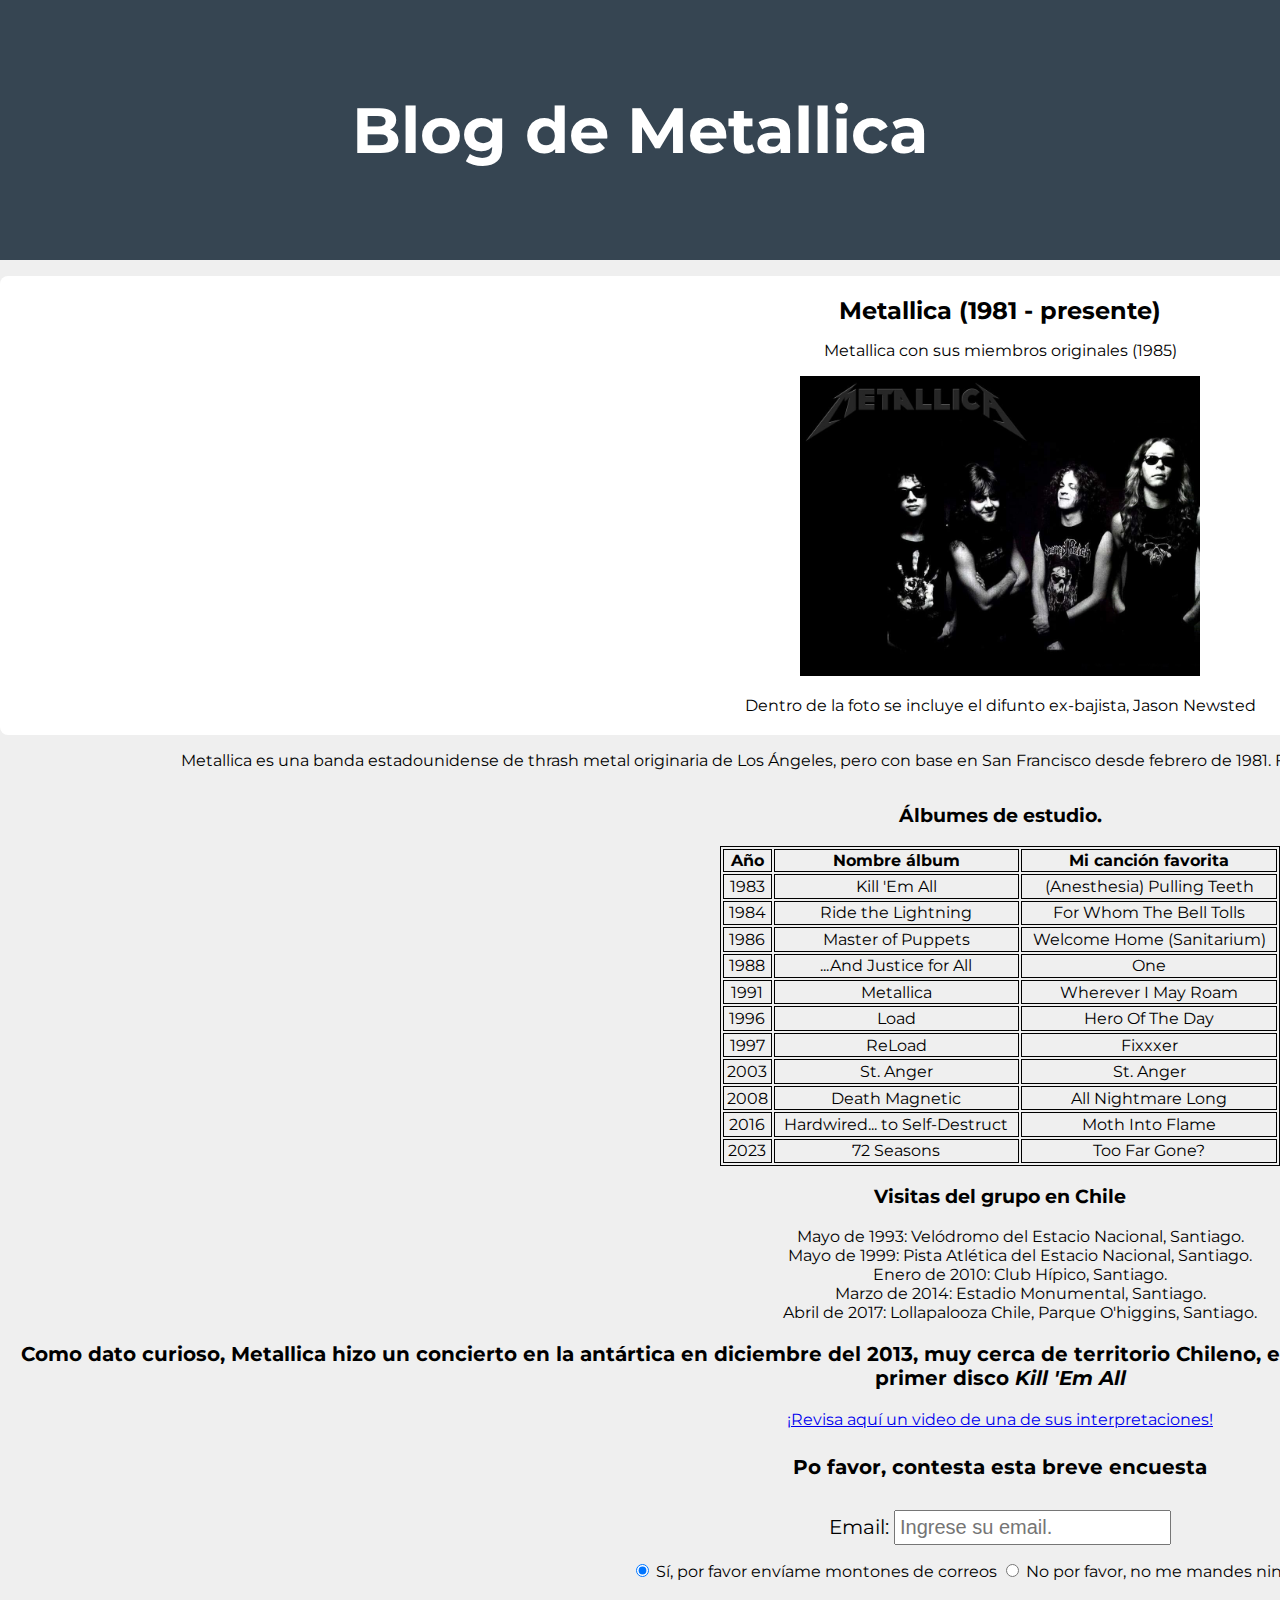
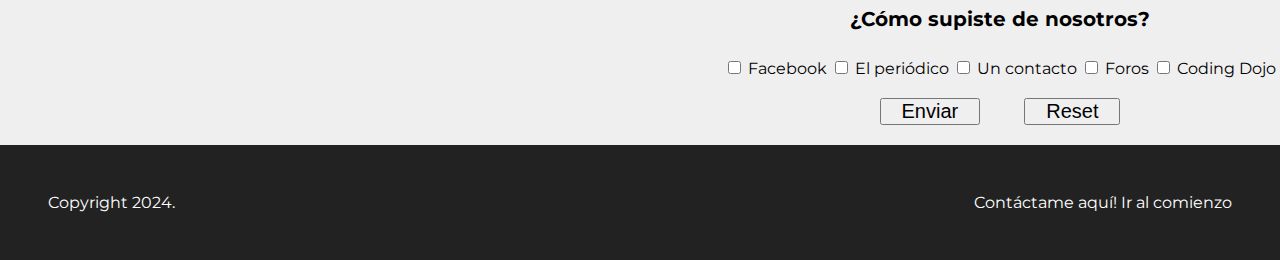
==== index.html @ 517b7bf0 "Add files via upload" ====
<!DOCTYPE html>
<html lang="en">
<head>
    <title>Blog Ficticio</title>
    <meta charset="UTF-8">
    <link rel="preconnect" href="https://fonts.googleapis.com">
    <link rel="preconnect" href="https://fonts.gstatic.com" crossorigin>
    <link href="https://fonts.googleapis.com/css2?family=Montserrat:wght@400;700&family=Roboto&display=swap" rel="stylesheet">
    <link rel="stylesheet" href="./styles.css" >
</head>
<body>
    <header id="titulo"> <!--se utiliza para poder agrupar links o logo de la página, se deben cumplir 2 reglas, 1 no se puede poner un header dentro de otro y no se puede poner una etiqueta de header dentro de una de footer-->
        <h1>Blog de Metallica</h1> <!--no es lo ideal asignar el mismo id, en el caso en que lo requirieramos se usa class-->
    </header>

    <div class="container">
        <article class="post"> <!--poner contenido independiente-->
            <a href="https://youtu.be/PvF9PAxe5Ng?si=N4bCUYYO8mTUMnim&t=6" target="_blank">
                <h2>Metallica (1981 - presente)</h2>
                <p>Metallica con sus miembros originales (1985)</p>
                <img src="src/metallica.jpg" width="400" alt="imagen banda"> <!--src es source, o la fuente de la imagen-->
                <p>Dentro de la foto se incluye el difunto ex-bajista, Jason Newsted</p>
            </a>
        </article>

        <div class="descrp">
            <p>Metallica es una banda estadounidense de thrash metal originaria de Los Ángeles, pero con base en San Francisco desde febrero de 1981. Fue fundada en 1981 en Los Ángeles por Lars Ulrich y James Hetfield</p>
        </div>
        
        <div class="align-tables">
            <h3>Álbumes de estudio.</h3>
            <table>
                <thead>
                    <tr>
                        <th>Año</th>
                        <th>Nombre álbum</th>
                        <th>Mi canción favorita</th>
                    </tr>
                </thead>
                <tbody>
                    <tr>
                        <td>1983</td>
                        <td>Kill 'Em All</td>
                        <td>(Anesthesia) Pulling Teeth</td>
                    </tr>
                    <tr>
                        <td>1984</td>
                        <td>Ride the Lightning</td>
                        <td>For Whom The Bell Tolls</td>
                    </tr>
                    <tr>
                        <td>1986</td>
                        <td>Master of Puppets</td>
                        <td>Welcome Home (Sanitarium)</td>
                    </tr>
                    <tr>
                        <td>1988</td>
                        <td>...And Justice for All</td>
                        <td>One</td>
                    </tr>
                    <tr>
                        <td>1991</td>
                        <td>Metallica</td>
                        <td>Wherever I May Roam</td>
                    </tr>
                    <tr>
                        <td>1996</td>
                        <td>Load</td>
                        <td>Hero Of The Day</td>
                    </tr>
                    <tr>
                        <td>1997</td>
                        <td>ReLoad</td>
                        <td>Fixxxer</td>
                    </tr>
                    <tr>
                        <td>2003</td>
                        <td>St. Anger</td>
                        <td>St. Anger</td>
                    </tr>
                    <tr>
                        <td>2008</td>
                        <td>Death Magnetic</td>
                        <td>All Nightmare Long</td>
                    </tr>
                    <tr>
                        <td>2016</td>
                        <td>Hardwired... to Self-Destruct</td>
                        <td>Moth Into Flame</td>
                    </tr>
                    <tr>
                        <td>2023</td>
                        <td>72 Seasons</td>
                        <td>Too Far Gone?</td>
                    </tr>
                </tbody>
            </table>
        </div>
        
        <div class="un-list">
            <h3>Visitas del grupo en Chile</h3>
            <ul>
                <li>Mayo de 1993: Velódromo del Estacio Nacional, Santiago.</li>
                <li>Mayo de 1999: Pista Atlética del Estacio Nacional, Santiago.</li>
                <li>Enero de 2010: Club Hípico, Santiago.</li>
                <li>Marzo de 2014: Estadio Monumental, Santiago.</li>
                <li>Abril de 2017: Lollapalooza Chile, Parque O'higgins, Santiago.</li>
            </ul>
        </div>

        <div class="curiosity">
            <p>Como dato curioso, Metallica hizo un concierto en la antártica en diciembre del 2013, muy cerca de territorio Chileno, este concierto lo denominaron <i>Freeze 'Em All</i> como referencia a su primer disco <i>Kill 'Em All</i></p>
            <a href="https://youtu.be/QASj46aFp6s?si=zjmEwGFHx-46H1tS&t=21" target="_blank">¡Revisa aquí un video de una de sus interpretaciones!</a>
        </div>
        
        <form class="survey-form">
            <h4>Po favor, contesta esta breve encuesta</h4>

            <div class="form-group mail-input">
                <label for="email">Email:</label>
                <input type="email" name="email" id="email" placeholder="Ingrese su email." class="mail-input" required >
            </div>

            <div class="form-group">
                <input id="si-por-favor" type="radio" name="confirmacion-correo" class="inline" checked>
                <label for="si-por-favor">Sí, por favor envíame montones de correos</label>
                

                <input id="no-por-favor" type="radio" name="confirmacion-correo" class="inline">
                <label for="no-por-favor">No por favor, no me mandes ningún correo</label>
            </div>
                
            <div class="form-group">
                <h4>¿Cómo supiste de nosotros?</h4>
                
                <input class="input-checkbox" type="checkbox" name="origen" value="Facebook" id="facebook">
                <label for="facebook">Facebook</label>
                
                <input class="input-checkbox" type="checkbox" name="origen" value="periódico" id="periódico">
                <label for="periódico">El periódico</label>
                
                <input class="input-checkbox" type="checkbox" name="origen" value="contacto" id="contacto">
                <label for="contacto">Un contacto</label>

                <input class="input-checkbox" type="checkbox" name="origen" value="foros" id="foros">
                <label for="foros">Foros</label>

                <input class="input-checkbox" type="checkbox" name="origen" value="codingdojo" id="codingdojo">
                <label for="codingdojo">Coding Dojo</label>

            </div>

            <div class="form-group">
                <button type="submit" id="submit" class="submit-button">Enviar</button>
                <button type="reset" id="reset" class="reset-button">Reset</button>
            </div>
        </form>
    </div>

    <footer>
        <div>
            <a href="mailto:javiersito@gmail.com" > Contáctame aquí!</a>
            <a href="#titulo">Ir al comienzo</a> 
        </div>
        <p>Copyright 2024.</p>
    </footer><!--esto es el pie de página-->
</body>
</html>
---- styles.css ----
html{
    font-family: 'Montserrat', sans-serif;
}

body{
    margin: 0;
    background-color: #efefef;
}

header{
    background-color: #364552;
    color: white;
    padding: 3rem 2rem;
}

header h1{
    font-size: 4rem;
    text-align: center;
}

.container{
    width: 2000px;
    margin: 0 auto;
    text-align: center;
    align-items: center;
}

.un-list{
    text-align: center;
}

div article {
    transition: box-shadow 0.3s ease;
    background-color: #fff;
    margin: 1rem 0;
    border-radius: 0.5rem;
    padding: 0.25rem 0;
    cursor: pointer;
}

.align-tables{
    display: inline-block;
    justify-content: center;
    padding: 0 2em 0;
}

table {
    width: 35rem;
    height: 20rem;
}

table, th, td{
    border: 1px solid black;
}

div article:hover{
    box-shadow: 0 0.1rem 0.4rem rgba(0,0,0,0.3);
}

div article h2, div article p{
    margin: 1rem;
}

div article a{
    color: #000;
    text-decoration: none;
}

.curiosity p {
    font-size: 20px;
    font-weight: bold;
}

footer{
    background-color: #222;
    padding: 3rem;
    color: #fff;
}

footer div{
    float: right;
}

footer p{
    margin:0;
}

footer a {
    transition: color 0.3s ease;
    color: #fff;
    text-decoration: none;
}

footer a:hover{
    color: cornflowerblue;
}

ul li {
    list-style: none;
}

h4 {
    font-size: 20px;
}

.mail-input {
    font-size: 20px;
    padding: 4px;
    margin-bottom: 6px;;
}

button {
    margin: 20px;
    font-size: 20px;
    padding: 0 20px;
    cursor: pointer;
}
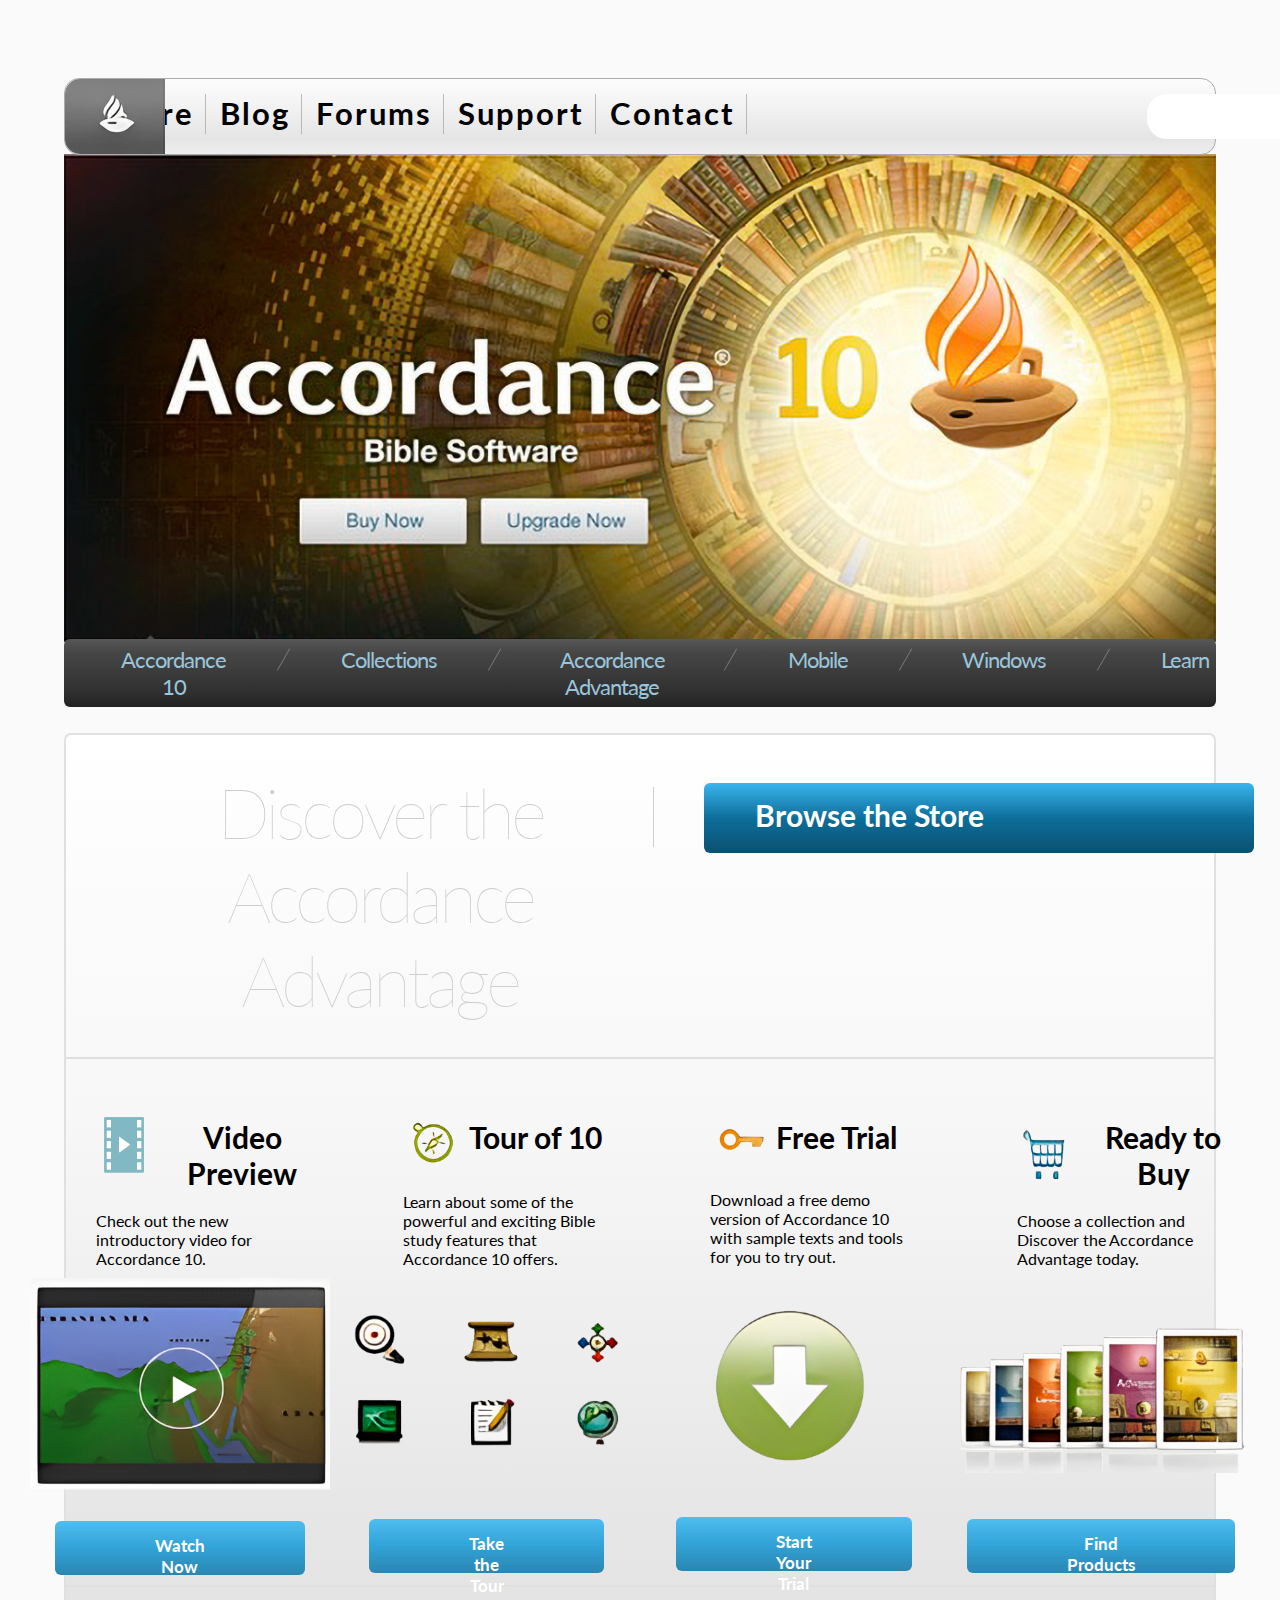
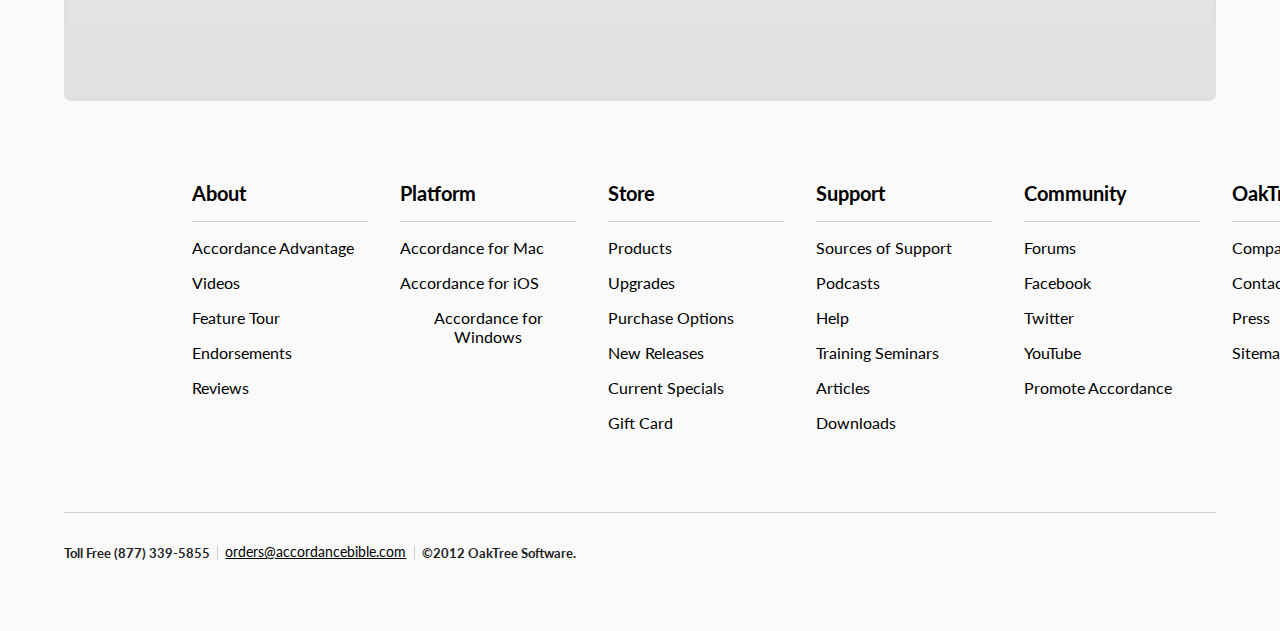
==== commit 8268f7e1: "Add bible branch upload" ====
--- a/index.html
+++ b/index.html
@@ -1,168 +1,214 @@
 <!DOCTYPE html>
 <html lang="en">
 <head>
-    <title>Blog Ficticio</title>
     <meta charset="UTF-8">
-    <link rel="preconnect" href="https://fonts.googleapis.com">
-    <link rel="preconnect" href="https://fonts.gstatic.com" crossorigin>
-    <link href="https://fonts.googleapis.com/css2?family=Montserrat:wght@400;700&family=Roboto&display=swap" rel="stylesheet">
+    <meta name="viewport" content="width=device-width, initial-scale=1.0">
     <link rel="stylesheet" href="./styles.css" >
+    <link rel="stylesheet" href="https://use.fontawesome.com/releases/v5.8.1/css/all.css" integrity="sha384-50oBUHEmvpQ+1lW4y57PTFmhCaXp0ML5d60M1M7uH2+nqUivzIebhndOJK28anvf" crossorigin="anonymous">
+    <title>Accordance Bible Software</title>
 </head>
 <body>
-    <header id="titulo"> <!--se utiliza para poder agrupar links o logo de la página, se deben cumplir 2 reglas, 1 no se puede poner un header dentro de otro y no se puede poner una etiqueta de header dentro de una de footer-->
-        <h1>Blog de Metallica</h1> <!--no es lo ideal asignar el mismo id, en el caso en que lo requirieramos se usa class-->
-    </header>
-
-    <div class="container">
-        <article class="post"> <!--poner contenido independiente-->
-            <a href="https://youtu.be/PvF9PAxe5Ng?si=N4bCUYYO8mTUMnim&t=6" target="_blank">
-                <h2>Metallica (1981 - presente)</h2>
-                <p>Metallica con sus miembros originales (1985)</p>
-                <img src="src/metallica.jpg" width="400" alt="imagen banda"> <!--src es source, o la fuente de la imagen-->
-                <p>Dentro de la foto se incluye el difunto ex-bajista, Jason Newsted</p>
-            </a>
-        </article>
-
-        <div class="descrp">
-            <p>Metallica es una banda estadounidense de thrash metal originaria de Los Ángeles, pero con base en San Francisco desde febrero de 1981. Fue fundada en 1981 en Los Ángeles por Lars Ulrich y James Hetfield</p>
+    <div id="page-wrapper">
+
+        <!-- Header -->
+
+        <header id="header">
+            <nav>
+                <div class="icon">
+                    <img src="./src/menu_icon1.png"/>
+                </div>
+                <ol>
+                    <li><a class="nav-link" href="#store">Store</a></li>
+                    <div class="header-sep"></div>
+                    <li><a class="nav-link" href="#blog">Blog</a></li>
+                    <div class="header-sep"></div>
+                    <li><a class="nav-link" href="#forums">Forums</a></li>
+                    <div class="header-sep"></div>
+                    <li><a class="nav-link" href="#support">Support</a></li>
+                    <div class="header-sep"></div>
+                    <li><a class="nav-link" href="#contact">Contact</a></li>
+                    <div class="header-sep"></div>
+                </ol>
+                <div class="search_box">
+                    <input type="search">
+                    <span class="fa fa-search"></span>
+                    <input type="image" src="./src/menu_icon2.png" class="image-search">
+                </div>
+            </nav>
+        </header>
+
+        <!-- Container -->
+
+        <div class="container">
+
+            <section id="main-banner">
+                <img class="banner" src="./src/main.png" alt="accordance banner" />
+                <ul class="banner-footer">
+                    <li class="item-footer">Accordance 10</li>
+                    <div class="declined-border"></div>
+                    <li class="item-footer">Collections</li>
+                    <div class="declined-border"></div>
+                    <li class="item-footer">Accordance Advantage</li>
+                    <div class="declined-border"></div>
+                    <li class="item-footer">Mobile</li>
+                    <div class="declined-border"></div>
+                    <li class="item-footer">Windows</li>
+                    <div class="declined-border"></div>
+                    <li class="item-footer">Learn</li>
+                </ul>
+            </section>
+
+            <!-- Products section -->
+
+            <section class="products">
+
+                <div class="discover">
+                    <h4 class="grey-words">Discover the Accordance Advantage</h4>
+                    <div class="discover-div"></div>
+                    <div class="disc-button">
+                        <h6 class="button-discover">Browse the Store</h6>
+                        <span class="fa fa-angle-double-right arrow"></span>
+                    </div>
+                </div>
+
+                <!-- Products -->
+
+                <div class="samples">
+
+                    <!-- Video preview -->
+
+                    <div class="individual" id="video-preview">
+                        <div class="title">
+                            <img src="./src/content_icon11.png" class="img-title"/>
+                            <h4>Video Preview</h4>
+                        </div>
+                        <p class="individual-description">Check out the new introductory video for Accordance 10.</p>
+                        <a href="https://www.youtube.com/watch?v=dQw4w9WgXcQ" target="_blank"><img src="./src/watch_now.png" class="preview-img one"/></a>
+                        <div>
+                            <h6>Watch Now</h6>
+                        </div>
+                    </div>
+
+                    <div class="products-div"></div>
+                    <!-- Tour of 10 -->
+
+                    <div class="individual" id="tour-of-10">
+                        <div class="title">
+                            <img src="./src/content_icon2.png" class="img-title" />
+                            <h4>Tour of 10</h4>
+                        </div>
+                        <p class="individual-description">Learn about some of the powerful and exciting Bible study features that Accordance 10 offers.</p>
+                        <img src="./src/take_the_tour.png" class="preview-img two"/>
+                        <div>
+                            <h6>Take the Tour</h6>
+                        </div>
+                    </div>
+
+                    <div class="products-div"></div>
+                    <!-- Free trial -->
+
+                    <div class="individual" id="free-trial">
+                        <div class="title">
+                            <img src="./src/content_icon3.png"class="img-title" />
+                            <h4>Free Trial</h4>
+                        </div>
+                        <p class="individual-description">Download a free demo version of Accordance 10 with sample texts and tools for you to try out.</p>
+                        <img src="./src/start_your_trial.png" class="preview-img three"/>
+                        <div>
+                            <h6>Start Your Trial</h6>
+                        </div>
+                    </div>
+
+                    <div class="products-div"></div>
+                    <!-- Ready to buy -->
+
+                    <div class="individual" id="ready-to-buy">
+                        <div class="title">
+                            <img src="./src/content_icon4.png" class="img-title"/>
+                            <h4>Ready to Buy</h4>
+                        </div>
+                        <p class="individual-description">Choose a collection and Discover the Accordance Advantage today.</p>
+                        <img src="./src/find_products.png" class="preview-img four"/>
+                        <div>
+                            <h6>Find Products</h6>
+                        </div>
+                    </div>
+                </div>
+                <div class="empty"></div>
+            </section>
+
+            <div class="footer-middle_main">
+                <div class="footer-middle-group">
+                    <h5 class="link-bold color-gray">About</h5>
+                    <span class="separador-footer"></span>
+                        <a href="#" class="paragraph_gray_1">Accordance Advantage</a>
+                        <a href="#" class="paragraph_gray_1">Videos</a>
+                        <a href="#" class="paragraph_gray_1">Feature Tour</a>
+                        <a href="#" class="paragraph_gray_1">Endorsements</a>
+                        <a href="#" class="paragraph_gray_1">Reviews</a>
+                </div>
+    
+                <div class="footer-middle-group">
+                    <h5 class="link-bold color-gray">Platform</h5>
+                    <span class="separador-footer"></span>
+                        <a href="#" class="paragraph_gray_1">Accordance for Mac</a>
+                        <a href="#" class="paragraph_gray_1">Accordance for iOS</a>
+                        <a href="#" class="paragraph_gray_1">Accordance for Windows</a>
+                </div>
+    
+                <div class="footer-middle-group">
+                    <h5 class="link-bold color-gray">Store</h5>
+                    <span class="separador-footer"></span>
+                        <a href="#" class="paragraph_gray_1">Products</a>
+                        <a href="#" class="paragraph_gray_1">Upgrades</a>
+                        <a href="#" class="paragraph_gray_1">Purchase Options</a>
+                        <a href="#" class="paragraph_gray_1">New Releases</a>
+                        <a href="#" class="paragraph_gray_1">Current Specials</a>
+                        <a href="#" class="paragraph_gray_1">Gift Card</a>
+                </div>
+    
+                <div class="footer-middle-group">
+                    <h5 class="link-bold color-gray">Support</h5>
+                    <span class="separador-footer"></span>
+                        <a href="#" class="paragraph_gray_1">Sources of Support</a>
+                        <a href="#" class="paragraph_gray_1">Podcasts</a>
+                        <a href="#" class="paragraph_gray_1">Help</a>
+                        <a href="#" class="paragraph_gray_1">Training Seminars</a>
+                        <a href="#" class="paragraph_gray_1">Articles</a>
+                        <a href="#" class="paragraph_gray_1">Downloads</a>
+                </div>
+    
+                <div class="footer-middle-group">
+                    <h5 class="link-bold color-gray">Community</h5>
+                    <span class="separador-footer"></span>
+                        <a href="#" class="paragraph_gray_1">Forums</a>
+                        <a href="#" class="paragraph_gray_1">Facebook</a>
+                        <a href="#" class="paragraph_gray_1">Twitter</a>
+                        <a href="#" class="paragraph_gray_1">YouTube</a>
+                        <a href="#" class="paragraph_gray_1">Promote Accordance</a>
+                </div>
+    
+                <div class="footer-middle-group">
+                    <h5 class="link-bold color-gray">OakTree</h5>
+                    <span class="separador-footer"></span>
+                        <a href="#" class="paragraph_gray_1">Company</a>
+                        <a href="#" class="paragraph_gray_1">Contact</a>
+                        <a href="#" class="paragraph_gray_1">Press</a>
+                        <a href="#" class="paragraph_gray_1">Sitemap</a>
+                </div>
+            </div>
+
+        <footer>
+            <h6 class="text-footer">Toll Free (877) 339-5855</h6>
+            <span class="little-division"></span>
+            <a href="mailto:javitrrox@gmail.com" class="text-footer mail" target="_blank"> orders@accordancebible.com</a>
+            <span class="little-division"></span>
+            <h6 class="text-footer">©2012 OakTree Software.</h6>
+        </footer>
+
+
         </div>
-        
-        <div class="align-tables">
-            <h3>Álbumes de estudio.</h3>
-            <table>
-                <thead>
-                    <tr>
-                        <th>Año</th>
-                        <th>Nombre álbum</th>
-                        <th>Mi canción favorita</th>
-                    </tr>
-                </thead>
-                <tbody>
-                    <tr>
-                        <td>1983</td>
-                        <td>Kill 'Em All</td>
-                        <td>(Anesthesia) Pulling Teeth</td>
-                    </tr>
-                    <tr>
-                        <td>1984</td>
-                        <td>Ride the Lightning</td>
-                        <td>For Whom The Bell Tolls</td>
-                    </tr>
-                    <tr>
-                        <td>1986</td>
-                        <td>Master of Puppets</td>
-                        <td>Welcome Home (Sanitarium)</td>
-                    </tr>
-                    <tr>
-                        <td>1988</td>
-                        <td>...And Justice for All</td>
-                        <td>One</td>
-                    </tr>
-                    <tr>
-                        <td>1991</td>
-                        <td>Metallica</td>
-                        <td>Wherever I May Roam</td>
-                    </tr>
-                    <tr>
-                        <td>1996</td>
-                        <td>Load</td>
-                        <td>Hero Of The Day</td>
-                    </tr>
-                    <tr>
-                        <td>1997</td>
-                        <td>ReLoad</td>
-                        <td>Fixxxer</td>
-                    </tr>
-                    <tr>
-                        <td>2003</td>
-                        <td>St. Anger</td>
-                        <td>St. Anger</td>
-                    </tr>
-                    <tr>
-                        <td>2008</td>
-                        <td>Death Magnetic</td>
-                        <td>All Nightmare Long</td>
-                    </tr>
-                    <tr>
-                        <td>2016</td>
-                        <td>Hardwired... to Self-Destruct</td>
-                        <td>Moth Into Flame</td>
-                    </tr>
-                    <tr>
-                        <td>2023</td>
-                        <td>72 Seasons</td>
-                        <td>Too Far Gone?</td>
-                    </tr>
-                </tbody>
-            </table>
-        </div>
-        
-        <div class="un-list">
-            <h3>Visitas del grupo en Chile</h3>
-            <ul>
-                <li>Mayo de 1993: Velódromo del Estacio Nacional, Santiago.</li>
-                <li>Mayo de 1999: Pista Atlética del Estacio Nacional, Santiago.</li>
-                <li>Enero de 2010: Club Hípico, Santiago.</li>
-                <li>Marzo de 2014: Estadio Monumental, Santiago.</li>
-                <li>Abril de 2017: Lollapalooza Chile, Parque O'higgins, Santiago.</li>
-            </ul>
-        </div>
-
-        <div class="curiosity">
-            <p>Como dato curioso, Metallica hizo un concierto en la antártica en diciembre del 2013, muy cerca de territorio Chileno, este concierto lo denominaron <i>Freeze 'Em All</i> como referencia a su primer disco <i>Kill 'Em All</i></p>
-            <a href="https://youtu.be/QASj46aFp6s?si=zjmEwGFHx-46H1tS&t=21" target="_blank">¡Revisa aquí un video de una de sus interpretaciones!</a>
-        </div>
-        
-        <form class="survey-form">
-            <h4>Po favor, contesta esta breve encuesta</h4>
-
-            <div class="form-group mail-input">
-                <label for="email">Email:</label>
-                <input type="email" name="email" id="email" placeholder="Ingrese su email." class="mail-input" required >
-            </div>
-
-            <div class="form-group">
-                <input id="si-por-favor" type="radio" name="confirmacion-correo" class="inline" checked>
-                <label for="si-por-favor">Sí, por favor envíame montones de correos</label>
-                
-
-                <input id="no-por-favor" type="radio" name="confirmacion-correo" class="inline">
-                <label for="no-por-favor">No por favor, no me mandes ningún correo</label>
-            </div>
-                
-            <div class="form-group">
-                <h4>¿Cómo supiste de nosotros?</h4>
-                
-                <input class="input-checkbox" type="checkbox" name="origen" value="Facebook" id="facebook">
-                <label for="facebook">Facebook</label>
-                
-                <input class="input-checkbox" type="checkbox" name="origen" value="periódico" id="periódico">
-                <label for="periódico">El periódico</label>
-                
-                <input class="input-checkbox" type="checkbox" name="origen" value="contacto" id="contacto">
-                <label for="contacto">Un contacto</label>
-
-                <input class="input-checkbox" type="checkbox" name="origen" value="foros" id="foros">
-                <label for="foros">Foros</label>
-
-                <input class="input-checkbox" type="checkbox" name="origen" value="codingdojo" id="codingdojo">
-                <label for="codingdojo">Coding Dojo</label>
-
-            </div>
-
-            <div class="form-group">
-                <button type="submit" id="submit" class="submit-button">Enviar</button>
-                <button type="reset" id="reset" class="reset-button">Reset</button>
-            </div>
-        </form>
+
     </div>
-
-    <footer>
-        <div>
-            <a href="mailto:javiersito@gmail.com" > Contáctame aquí!</a>
-            <a href="#titulo">Ir al comienzo</a> 
-        </div>
-        <p>Copyright 2024.</p>
-    </footer><!--esto es el pie de página-->
 </body>
 </html>--- a/styles.css
+++ b/styles.css
@@ -1,117 +1,479 @@
-html{
-    font-family: 'Montserrat', sans-serif;
-}
-
-body{
+/* Global element styling */
+
+@import 'https://fonts.googleapis.com/css?family=Lato:400,700';
+
+*{
     margin: 0;
-    background-color: #efefef;
-}
-
-header{
-    background-color: #364552;
-    color: white;
-    padding: 3rem 2rem;
-}
-
-header h1{
-    font-size: 4rem;
-    text-align: center;
-}
-
-.container{
-    width: 2000px;
-    margin: 0 auto;
-    text-align: center;
-    align-items: center;
-}
-
-.un-list{
-    text-align: center;
-}
-
-div article {
-    transition: box-shadow 0.3s ease;
-    background-color: #fff;
-    margin: 1rem 0;
-    border-radius: 0.5rem;
-    padding: 0.25rem 0;
-    cursor: pointer;
-}
-
-.align-tables{
-    display: inline-block;
-    justify-content: center;
-    padding: 0 2em 0;
-}
-
-table {
-    width: 35rem;
-    height: 20rem;
-}
-
-table, th, td{
-    border: 1px solid black;
-}
-
-div article:hover{
-    box-shadow: 0 0.1rem 0.4rem rgba(0,0,0,0.3);
-}
-
-div article h2, div article p{
-    margin: 1rem;
-}
-
-div article a{
+    padding: 0;
+    box-sizing: border-box;
+}
+
+html {
+    background-color: #fafafa;
+}
+
+body {
+    font-family: 'Lato', sans-serif;
+}
+
+#page-wrapper {
+    position: relative;
+}
+
+li {
+    list-style: none;
+}
+
+a {
     color: #000;
     text-decoration: none;
 }
 
-.curiosity p {
+/* Global classes styling */
+
+.container, header {
+    max-width: 2000px;
+    width: 90%;
+    margin: 3% auto;
+    align-items: center;
+    text-align: center;
+    top: 70px;
+}
+
+/* START NAV BAR */
+
+nav {
+    display: flex;
+    width: 100%;
+    top: 40px;
+    border-radius: 15px;
+    position: relative;
+    justify-content: space-between;
+    text-align: center;
+    padding: 15px 30px;
+    background: linear-gradient(
+        #fcfcfcf5,
+        #f7f7f7 20%,
+        #e6e5e5 80%,
+        #eee
+    );
+    border: 1px solid #adabab;
+}
+
+nav .icon {
+    color: #fff;
+    cursor: pointer;
+    
+}
+
+nav .icon img {
+    height: 100%;
+    width: 100%;
+    display: flex;
+    position: absolute;
+    max-width: 100px;
+    max-height: 75px;
+    margin: -15px 0 0 -30px ;
+    border-top-left-radius: 15px;
+    border-bottom-left-radius: 15px;
+
+}
+
+nav ol {
+    display: flex;
+    list-style: none;
+}
+
+nav ol li {
+    margin: 0 4px;
+}
+
+nav ol li a {
+    color: #000;
+    font-size: 31px;
+    text-decoration: none;
+    text-transform: capitalize;
+    letter-spacing: 2px;
+    padding: 19px 7px 20px 10px;
+    font-weight: bold;
+    left: -13rem;
+}
+
+nav ol li:hover a {
+    background: #0a5071;
+    color: #fff;
+}
+
+.header-sep {
+    display: flex;
+    position: relative;
+    height: 40px;
+    width: 1px;
+    background: rgba(165, 165, 165, 0.736);
+}
+
+/* SEARCH BOX */
+
+nav .search_box{
+    display: flex;
+    margin: auto 0 auto 400px;
+    height: 45px;
+    line-height: 35px;
+}
+
+/* INPUT DEL SEARCH */
+
+nav .search_box input:nth-child(1){
+    border: none;
+    outline: none;
+    background: #fff;
+    height: 100%;
+    padding: 0 10px 0 45px;
+    font-size: 25px;
+    width: 350px;
+    border-radius: 20px;
+}
+
+/* SPAN LUPA */
+
+nav .search_box span{
+    color:#0a5071;
     font-size: 20px;
-    font-weight: bold;
-}
-
-footer{
-    background-color: #222;
-    padding: 3rem;
+    background: #fff;
+    height: 40%;
+    top: 5px;
+    right: 345px;
+    padding: 8px;
+    position: relative;
+    cursor: pointer;
+    z-index: 1;
+    border-radius: 50%;
+    transform: scaleX(-1);
+}
+
+.image-search{
+    position: relative;
+    right: 55px;
+    border-top-right-radius: 15px;
+    border-bottom-right-radius: 15px;
+    cursor: pointer;
+}
+
+/* END NAV BAR */
+
+/* START BANNER */
+
+.banner {
+    width: 100%;
+    height: 100%;
+}
+
+.banner-footer {
+    display: flex;
+    font-size: 22px;
+    top: -6px;
+    position: relative;
+    color:#99c5da;
+    background: linear-gradient(
+        #575757,
+        #464646 20%,
+        #2f2f2f 80%,
+        #222222
+    );
+    border-radius: 6px;
+}
+
+.declined-border {
+    height: 25px;
+    width: 1px;
+    background-color: #eeeeee4b;
+    margin-left: 50px;
+    margin-top: 8px;
+    transform: rotate(30deg);
+}
+
+.item-footer {
+    margin-left: 50px;
+    padding: 7px;
+    letter-spacing: -1px;
+}
+
+.item-footer:hover {
+    color: #eee;
+    cursor: pointer;
+}
+
+/* END BANNER */
+
+/*START PRODUCTS*/
+
+.products {
+    background: linear-gradient(
+        #fff,
+        #f7f7f7 40%,
+        #e7e7e7 80%,
+        #e0e0e0
+    );
+    margin-top: 20px;
+    border: 2px solid #e1e0e0;
+    border-radius: 7px;
+}
+
+/*START DISCOVER*/
+
+.discover {
+    display: flex;
+    padding: 0 10px 0;
+    border-bottom: 2px solid #e1e0e0;
+}
+
+.grey-words {
+    padding: 35px 30px 35px 60px;
+    font-size: 70px;
+    letter-spacing: -4px;
+    color: #cecece;
+    font-weight: 50;
+}
+
+.discover-div {
+    height: 60px;
+    width: 1px;
+    background-color: #cecece;
+    margin-top: 52px;
+}
+
+.disc-button {
+    cursor: pointer;
+    display: inline-block;
+    position: relative;
+    transition: 0.5s;
+    left: 3.125rem;
+    top: 3rem;
+    
+}
+
+.disc-button:after {
+    content: '';
+    position: absolute;
+    opacity: 0;  
+    top: 14px;
+    right: -20px;
+    transition: 0.5s;
+}
+
+.disc-button:hover{
+    span {
+        padding-left: 40px;
+    }
+}
+
+.button-discover {
+    position:relative;
+    height: 4.375rem;
+    padding: 0.9rem 15.625rem 0px 1.875rem;
+    background: linear-gradient(
+        #3ab5ee,
+        #0e6e9a 50%,
+        #0a5071
+        );
     color: #fff;
-}
-
-footer div{
-    float: right;
-}
-
-footer p{
-    margin:0;
-}
-
-footer a {
-    transition: color 0.3s ease;
+    font-size: 30px;
+    border-radius: 6px;
+    min-width: 30rem;
+    width: 550px;
+}
+
+.disc-button span {
+    position: relative;
+    top: -55px;
+    right: -200px;
     color: #fff;
-    text-decoration: none;
-}
-
-footer a:hover{
-    color: cornflowerblue;
-}
-
-ul li {
-    list-style: none;
-}
-
-h4 {
+    font-size: 40px;
+    cursor: pointer;
+    transition: all .2s ease;
+}
+
+/* END DISCOVER */
+
+/* START PRODUCTS */
+
+.samples {
+    margin-top: 30px;
+    display: flex;
+    flex-direction: row;
+    justify-content: center;
+    border-bottom: 2px solid #e1e0e0;
+}
+
+.individual {
+    display: flex;
+    flex-direction: column;
+    align-items: center;
+    text-align: center;
+    width: calc(100%/4);
+    margin: 10px;
+    bottom: 30px;
+    border-radius: 3px;
+    padding: 0 30px 0;
+}
+
+.individual > .title {
+    color: black;
+    padding: 15px 0 25px 0;
+    width: 100%;
+    font-weight: 700;
+    font-size: 30px;
+}
+
+.individual-description {
+    padding: 0 0 0 30px;
+    text-align:left ;
+}
+
+.title {
+    display: flex;
+    justify-content: left;
+    margin-left: 60px;
+}
+
+.title h4 {
+    position: relative;
+    top: 5px;
+}
+
+.img-title {
+    display: flex;
+    position:static;
+    width: 3.5rem;
+    margin-right: 0.6rem;
+}
+
+/*IMAGES*/
+
+.preview-img {
+    position: relative;
+    padding: 10px 0 20px 0;
+}
+
+.one{
+    width: 300px;
+    height: 250px;
+}
+
+.two {
+    margin-top: 15px;
+    width: 330px;
+    height: 220px;
+    margin-bottom: 1rem;
+}
+
+.three {
+    margin-top: 15px;
+    width: 300px;
+    height: 220px;
+    margin-bottom: 1rem;
+}
+
+.four {
+    margin-top: 31px;
+    width: 300px;
+    height: 220px;
+}
+
+.products-div {
+    height: 25rem;
+    width: 1px;
+    background-color: #cecece;
+    margin-top: 28px;
+    margin-bottom: 4rem;
+}
+
+/* EMPTY*/
+
+.empty {
+    height: 7rem;
+}
+
+/* Botones bajo imagen preview*/
+
+.individual div h6{
+    position: relative;
+    height: 40px;
+    width: 100%;
+    padding: 14px 100px 40px;
+    background: linear-gradient(
+        #4ebdf0,
+        #32a3d7 50%,
+        #2a86b1
+        );
+    color: #fff;
+    font-size: 17px;
+    border-radius: 6px;
+    cursor: pointer;
+    transition: 0.3s;
+}
+
+.individual div h6:hover,
+.individual div h6:focus{
+    box-shadow: 0 0.5em 0.5em -0.4em var(--hover);
+    transform: translateY(-0.55em);  
+}
+
+/*FOOTER MIDDLE*/
+
+h5 {
     font-size: 20px;
 }
 
-.mail-input {
+.separador-footer {
+    width: 11rem;
+    height: 1px;
+    background: #cecece;
+}
+
+.footer-middle_main {
+    position: relative;
+    z-index: 99;
+    display: grid;
+    gap: 2rem;
+    grid-template-columns: 1fr 1fr 1fr 1fr 1fr 1fr;
+    padding: 5rem 0 5rem 8rem;
+    row-gap: 5rem;
+}
+
+.footer-middle-group {
+    align-content: flex-start;
+    display: grid;
+    gap: 1rem;
+    justify-content: flex-start;
+    justify-items: flex-start;
+    font-size: 16px;
+}
+
+/* FOOTER FOOTER*/
+
+footer {
+    display: flex;
     font-size: 20px;
-    padding: 4px;
-    margin-bottom: 6px;;
-}
-
-button {
-    margin: 20px;
-    font-size: 20px;
-    padding: 0 20px;
-    cursor: pointer;
-}+    border-top: 1px solid #cecece;
+    color: #222;
+    padding: 2rem 0;
+}
+
+.text-footer {
+    margin-right: 0.45rem;;
+}
+
+.little-division {
+    height: 15px;
+    width: 1px;
+    background: #cecece;
+    margin-right: 0.45rem;
+}
+
+.mail {
+
+    font-size: 14px;
+    margin-top: -2px;
+    text-decoration: underline;
+}   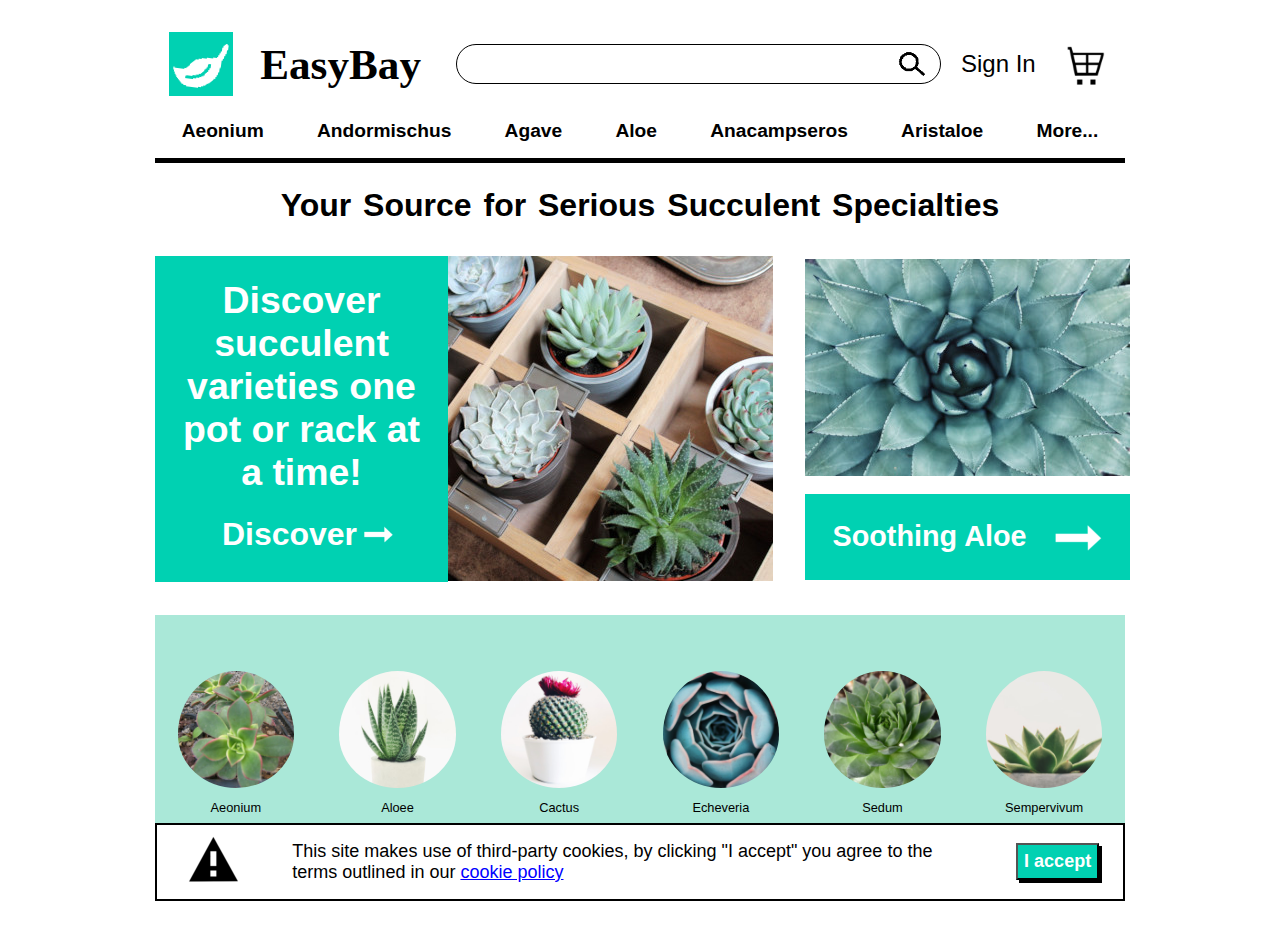
==== commit f0175349: "Big upload" ====
--- a/index.html
+++ b/index.html
@@ -3,212 +3,114 @@
 <head>
     <meta charset="UTF-8">
     <meta name="viewport" content="width=device-width, initial-scale=1.0">
-    <link rel="stylesheet" href="./styles.css" >
+    <link rel="stylesheet" href="./styles.css">
     <link rel="stylesheet" href="https://use.fontawesome.com/releases/v5.8.1/css/all.css" integrity="sha384-50oBUHEmvpQ+1lW4y57PTFmhCaXp0ML5d60M1M7uH2+nqUivzIebhndOJK28anvf" crossorigin="anonymous">
-    <title>Accordance Bible Software</title>
+    <script src="./script.js"></script>
+    <title>Succulent Shop</title>
 </head>
 <body>
-    <div id="page-wrapper">
+    <header>
+        <div class="top-header">
+            <img src="./assets/leaf.png" alt="leaf logo photo">
+            <h1>EasyBay</h1>
 
-        <!-- Header -->
+            <div class="search_box">
+                <input type="search">
+                <input type="image" src="./assets/search-dark.png">
+            </div>
 
-        <header id="header">
-            <nav>
-                <div class="icon">
-                    <img src="./src/menu_icon1.png"/>
-                </div>
-                <ol>
-                    <li><a class="nav-link" href="#store">Store</a></li>
-                    <div class="header-sep"></div>
-                    <li><a class="nav-link" href="#blog">Blog</a></li>
-                    <div class="header-sep"></div>
-                    <li><a class="nav-link" href="#forums">Forums</a></li>
-                    <div class="header-sep"></div>
-                    <li><a class="nav-link" href="#support">Support</a></li>
-                    <div class="header-sep"></div>
-                    <li><a class="nav-link" href="#contact">Contact</a></li>
-                    <div class="header-sep"></div>
-                </ol>
-                <div class="search_box">
-                    <input type="search">
-                    <span class="fa fa-search"></span>
-                    <input type="image" src="./src/menu_icon2.png" class="image-search">
-                </div>
-            </nav>
-        </header>
+            <a href="#">Sign In</a>
+            <img src="./assets/cart-dark.png" alt="cart photo" onclick="Click()">
+        </div>
 
-        <!-- Container -->
+        <nav>
+            <div id="toggleMenu" class="toggle-menu" onclick="openMenu()">
+                <i class="fas fa-bars"></i>
+            </div>
+            <ul id="mainMenu" class="main-menu">
+                <li><a href="#aeonium">Aeonium</a></li>
+                <li><a href="https://es.m.wikipedia.org/wiki/Adromischus" target="_blank">Andormischus</a></li>
+                <li><a href="https://es.wikipedia.org/wiki/Agave" target="_blank">Agave</a></li>
+                <li><a href="#aloe">Aloe</a></li>
+                <li><a href="https://es.wikipedia.org/wiki/Anacampseros">Anacampseros</a></li>
+                <li><a href="https://es.wikipedia.org/wiki/Aristaloe_aristata">Aristaloe</a></li>
+                <li><a href="https://es.wikipedia.org/wiki/Plantae">More...</a></li>
+            </ul>
+        </nav>
+    </header>
 
-        <div class="container">
+    <main id="container" class="container">
+        <h2>Your Source for Serious Succulent Specialties</h2>
 
-            <section id="main-banner">
-                <img class="banner" src="./src/main.png" alt="accordance banner" />
-                <ul class="banner-footer">
-                    <li class="item-footer">Accordance 10</li>
-                    <div class="declined-border"></div>
-                    <li class="item-footer">Collections</li>
-                    <div class="declined-border"></div>
-                    <li class="item-footer">Accordance Advantage</li>
-                    <div class="declined-border"></div>
-                    <li class="item-footer">Mobile</li>
-                    <div class="declined-border"></div>
-                    <li class="item-footer">Windows</li>
-                    <div class="declined-border"></div>
-                    <li class="item-footer">Learn</li>
-                </ul>
-            </section>
+        <section class="images-with-transitions">
 
-            <!-- Products section -->
-
-            <section class="products">
-
-                <div class="discover">
-                    <h4 class="grey-words">Discover the Accordance Advantage</h4>
-                    <div class="discover-div"></div>
-                    <div class="disc-button">
-                        <h6 class="button-discover">Browse the Store</h6>
-                        <span class="fa fa-angle-double-right arrow"></span>
+            <div class="text-with-images">
+                <div class="text">
+                    <h3>Discover succulent varieties one pot or rack at a time!</h3>
+                    <div class="discover">
+                        <h4>Discover</h4>
+                        <img src="./assets/arrow-light.png" alt="arrow img">
                     </div>
                 </div>
+                
 
-                <!-- Products -->
-
-                <div class="samples">
-
-                    <!-- Video preview -->
-
-                    <div class="individual" id="video-preview">
-                        <div class="title">
-                            <img src="./src/content_icon11.png" class="img-title"/>
-                            <h4>Video Preview</h4>
-                        </div>
-                        <p class="individual-description">Check out the new introductory video for Accordance 10.</p>
-                        <a href="https://www.youtube.com/watch?v=dQw4w9WgXcQ" target="_blank"><img src="./src/watch_now.png" class="preview-img one"/></a>
-                        <div>
-                            <h6>Watch Now</h6>
-                        </div>
+                <div class="images">
+                    <div class="images">
+                        <img src="./assets/succulents-1.jpg">
                     </div>
-
-                    <div class="products-div"></div>
-                    <!-- Tour of 10 -->
-
-                    <div class="individual" id="tour-of-10">
-                        <div class="title">
-                            <img src="./src/content_icon2.png" class="img-title" />
-                            <h4>Tour of 10</h4>
-                        </div>
-                        <p class="individual-description">Learn about some of the powerful and exciting Bible study features that Accordance 10 offers.</p>
-                        <img src="./src/take_the_tour.png" class="preview-img two"/>
-                        <div>
-                            <h6>Take the Tour</h6>
-                        </div>
+                    <div class="image-sustitution">
+                        <img src="./assets/succulents-2.jpg">
                     </div>
-
-                    <div class="products-div"></div>
-                    <!-- Free trial -->
-
-                    <div class="individual" id="free-trial">
-                        <div class="title">
-                            <img src="./src/content_icon3.png"class="img-title" />
-                            <h4>Free Trial</h4>
-                        </div>
-                        <p class="individual-description">Download a free demo version of Accordance 10 with sample texts and tools for you to try out.</p>
-                        <img src="./src/start_your_trial.png" class="preview-img three"/>
-                        <div>
-                            <h6>Start Your Trial</h6>
-                        </div>
-                    </div>
-
-                    <div class="products-div"></div>
-                    <!-- Ready to buy -->
-
-                    <div class="individual" id="ready-to-buy">
-                        <div class="title">
-                            <img src="./src/content_icon4.png" class="img-title"/>
-                            <h4>Ready to Buy</h4>
-                        </div>
-                        <p class="individual-description">Choose a collection and Discover the Accordance Advantage today.</p>
-                        <img src="./src/find_products.png" class="preview-img four"/>
-                        <div>
-                            <h6>Find Products</h6>
-                        </div>
-                    </div>
-                </div>
-                <div class="empty"></div>
-            </section>
-
-            <div class="footer-middle_main">
-                <div class="footer-middle-group">
-                    <h5 class="link-bold color-gray">About</h5>
-                    <span class="separador-footer"></span>
-                        <a href="#" class="paragraph_gray_1">Accordance Advantage</a>
-                        <a href="#" class="paragraph_gray_1">Videos</a>
-                        <a href="#" class="paragraph_gray_1">Feature Tour</a>
-                        <a href="#" class="paragraph_gray_1">Endorsements</a>
-                        <a href="#" class="paragraph_gray_1">Reviews</a>
-                </div>
-    
-                <div class="footer-middle-group">
-                    <h5 class="link-bold color-gray">Platform</h5>
-                    <span class="separador-footer"></span>
-                        <a href="#" class="paragraph_gray_1">Accordance for Mac</a>
-                        <a href="#" class="paragraph_gray_1">Accordance for iOS</a>
-                        <a href="#" class="paragraph_gray_1">Accordance for Windows</a>
-                </div>
-    
-                <div class="footer-middle-group">
-                    <h5 class="link-bold color-gray">Store</h5>
-                    <span class="separador-footer"></span>
-                        <a href="#" class="paragraph_gray_1">Products</a>
-                        <a href="#" class="paragraph_gray_1">Upgrades</a>
-                        <a href="#" class="paragraph_gray_1">Purchase Options</a>
-                        <a href="#" class="paragraph_gray_1">New Releases</a>
-                        <a href="#" class="paragraph_gray_1">Current Specials</a>
-                        <a href="#" class="paragraph_gray_1">Gift Card</a>
-                </div>
-    
-                <div class="footer-middle-group">
-                    <h5 class="link-bold color-gray">Support</h5>
-                    <span class="separador-footer"></span>
-                        <a href="#" class="paragraph_gray_1">Sources of Support</a>
-                        <a href="#" class="paragraph_gray_1">Podcasts</a>
-                        <a href="#" class="paragraph_gray_1">Help</a>
-                        <a href="#" class="paragraph_gray_1">Training Seminars</a>
-                        <a href="#" class="paragraph_gray_1">Articles</a>
-                        <a href="#" class="paragraph_gray_1">Downloads</a>
-                </div>
-    
-                <div class="footer-middle-group">
-                    <h5 class="link-bold color-gray">Community</h5>
-                    <span class="separador-footer"></span>
-                        <a href="#" class="paragraph_gray_1">Forums</a>
-                        <a href="#" class="paragraph_gray_1">Facebook</a>
-                        <a href="#" class="paragraph_gray_1">Twitter</a>
-                        <a href="#" class="paragraph_gray_1">YouTube</a>
-                        <a href="#" class="paragraph_gray_1">Promote Accordance</a>
-                </div>
-    
-                <div class="footer-middle-group">
-                    <h5 class="link-bold color-gray">OakTree</h5>
-                    <span class="separador-footer"></span>
-                        <a href="#" class="paragraph_gray_1">Company</a>
-                        <a href="#" class="paragraph_gray_1">Contact</a>
-                        <a href="#" class="paragraph_gray_1">Press</a>
-                        <a href="#" class="paragraph_gray_1">Sitemap</a>
                 </div>
             </div>
 
-        <footer>
-            <h6 class="text-footer">Toll Free (877) 339-5855</h6>
-            <span class="little-division"></span>
-            <a href="mailto:javitrrox@gmail.com" class="text-footer mail" target="_blank"> orders@accordancebible.com</a>
-            <span class="little-division"></span>
-            <h6 class="text-footer">©2012 OakTree Software.</h6>
-        </footer>
+            <div class="images-with-button">
+                <img src="./assets/aloe-m.jpg" alt="aloe photo">
+                <div class="discover-two">
+                    <h4>Soothing Aloe</h4>
+                    <span class="arrow">
+                        <img src="./assets/arrow-light.png" alt="arrow img">
+                    </span>
+                </div>
+            </div>
 
+        </section>
+    
+        <section class="plant-samples">
+            <div class="plant">
+                <img src="./assets/aeonium-s.jpg" alt="aeonium sample">
+                <a id="aeonium" href="https://es.wikipedia.org/wiki/Aeonium" target="_blank">Aeonium</a>
+            </div>
+            <div class="plant">
+                <img src="./assets/aloe-s.jpg" alt="aloe sample">
+                <a id="aloe" href="https://es.wikipedia.org/wiki/Aloe_vera" target="_blank">Aloee</a>
+            </div>
+            <div class="plant">
+                <img src="./assets/cactus-s.jpg" alt="cactus sample">
+                <a id="cactus" href="https://es.wikipedia.org/wiki/Cactaceae" target="_blank">Cactus</a>
+            </div>
+            <div class="plant">
+                <img src="./assets/echeveria-s.jpg" alt="echeveria sample">
+                <a id="echeveria" href="https://es.wikipedia.org/wiki/Echeveria" target="_blank">Echeveria</a>
+            </div>
+            <div class="plant">
+                <img src="./assets/sedum-s.jpg" alt="sedum sample">
+                <a id="sedum" href="https://es.wikipedia.org/wiki/Sedum" target="_blank">Sedum</a>
+            </div>
+            <div class="plant">
+                <img src="./assets/sempervivum-s.jpg" alt="sempervivum sample">
+                <a id="sempervivum" href="https://es.wikipedia.org/wiki/Sempervivum" target="_blank">Sempervivum</a>
+            </div>
+        </section>
+    </main>
 
+    <footer id="body">
+        <div id="cajacookies">
+            <img src="./assets/alert-dark.png" alt="alert photo">
+            <p>This site makes use of third-party cookies, by clicking "I accept" you agree to the terms outlined in our <a href="#">cookie policy</a></p>
+            <button onclick="aceptarCookies()">I accept</button>
         </div>
+    </footer>
 
-    </div>
 </body>
 </html>--- a/styles.css
+++ b/styles.css
@@ -1,479 +1,416 @@
-/* Global element styling */
-
-@import 'https://fonts.googleapis.com/css?family=Lato:400,700';
-
-*{
-    margin: 0;
+/* GLOBAL STYLING */
+
+@media (prefers-reduced-motion: no-preference) {
+    * {
+        scroll-behavior: smooth;
+    }
+}
+
+* {
+    margin: auto;
     padding: 0;
-    box-sizing: border-box;
-}
-
-html {
-    background-color: #fafafa;
+    font-family: sans-serif;
 }
 
 body {
-    font-family: 'Lato', sans-serif;
-}
-
-#page-wrapper {
-    position: relative;
-}
-
-li {
-    list-style: none;
-}
-
-a {
+    width: 970px;
+    font-size: 62.5%;
+    margin-top: 2rem;
+    margin-bottom: 2rem;
+}
+
+
+/* INICIO HEADER */
+
+/* LOGO + NOMBRE*/
+.top-header {
+    display: flex;
+}
+
+.top-header h1 {
+    font-size: 2.7rem;
+    font-family: "Comic Sans MS", "Comic Sans";
+}
+
+@media only screen and (max-width: 500px){
+    body {
+        width: 100%;
+    }
+    .top-header {
+        display: block;
+        text-align: center;
+        
+    }
+    .top-header img:first-child {
+        display: inline-block;
+    }
+    .top-header h1 {
+        display: inline-block;
+        font-size: 3rem;
+    }
+}
+
+.top-header img:first-child{
+    background-color: #00d1b2;
+}
+
+.top-header img:last-child{
+    height: 3rem;
+    cursor: pointer;
+}
+
+.top-header a {
+    font-size: 1.5rem;
     color: #000;
     text-decoration: none;
-}
-
-/* Global classes styling */
-
-.container, header {
-    max-width: 2000px;
-    width: 90%;
-    margin: 3% auto;
-    align-items: center;
+    transition: .5s;
+}
+
+.top-header a:hover {
+    color: #00d1b2;
+    transition: .5s;
+}
+
+/* SEARCH BOX */
+
+.search_box {
+    display: flex;
+    width: 50%;
+}
+
+.search_box input:first-child {
+    height: 2.5rem;
+    width: 100%;
+    border-radius: 3rem;
+    padding: 0 3rem 0 1.5rem;
+    font-size: 1.2rem;
+    transition: 1s;
+    border: 1px solid black;
+}
+
+.search_box input:first-child:focus{
+    outline: none;
+    border: 1px solid orange;
+    transition: 1s;
+}
+
+input[type="search"]::-webkit-search-cancel-button,
+input[type="search"]::-webkit-search-decoration,
+input[type="search"]::-webkit-search-results-button,
+input[type="search"]::-webkit-search-results-decoration {
+    display: none;
+}
+
+.search_box input:last-child{
+    width: 1.8rem;
+    margin-left: -3.2rem;
+}
+
+@media only screen and (max-width: 500px){
+    .search_box {
+        margin-top: 20px;
+    }
+
+    .top-header a,
+    .top-header img:last-child{
+        display: none;
+    }
+}
+
+/* NAV BAR */
+
+nav ul {
+    margin-top: 1.5rem;
+    display: flex;
+    list-style: none;
+    font-size: 1.2rem;
+    font-weight: 600;
+    border-bottom: 5px solid black;
+    padding-bottom: 1rem;
+}
+
+nav ul li a{
+    text-decoration: none;
+    color: #000;
+    transition: 1s;
+}
+
+nav ul li a:hover{
+    transition: .5s;
+    color: #00d1b2;
+}
+
+.toggle-menu {
+    display: none;
+}
+
+@media only screen and (max-width: 500px){
+    .main-menu{
+        flex-direction: column;
+        align-items: center;
+        background-color: #00d1b2;
+        transform: translateX(-300%);
+        transition: transform 0.5s;
+    }
+    nav ul li {
+        justify-content: center;
+        align-items: center;
+        padding-top: 10px;
+    }
+    nav ul li a:hover{
+        transition: .5s;
+        color: #fff;
+    }
+    .toggle-menu {
+        display: inline;
+        position: absolute;
+        top: 12.5rem;
+        left: 49%;
+        font-size: 40px;
+        cursor: pointer;
+        transition: 0.5s;
+    }
+    .main-menu--show {
+        transform: translateY(0);
+    }
+    .movement-menu--toggle {
+        left: 90%;
+        z-index: 9999;
+        transition: 0.5s;
+    }
+    .movement-body-height--togle {
+        padding-bottom: 150px;
+    }
+}
+
+/* FIN HEADER */
+/* INICIO MAIN */
+
+/* TEXT + IMAGEN */
+
+@media only screen and (max-width: 500px){
+    .container {
+        transform: translateY(-7%);
+        transition: transform .5s;
+    }
+    .movement-container--toggle {
+        transform: translateY(0%);
+    }
+}
+
+main h2 {
+    text-align: center;;
+    font-size: 2rem;
+    margin-top: 1.5rem;
+    word-spacing: 3px;
+    
+}
+
+.images-with-transitions {
+    margin-top: 2rem;
+    display: grid;
+    grid-template-columns: 1fr 20rem;
+    column-gap: 2rem;
+    color: #fff;
+}
+
+.text-with-images {
+    display: flex;
+}
+
+.text{
+    margin-top: -0.1px;
+    padding: 1.46rem 1.5rem 1.28rem;
+    background: #00d1b2;
+    font-size: 2rem;
+    height: 282px;
+}
+
+@media only screen and (max-width: 500px){
+    .images-with-transitions {
+        grid-template-columns: 1fr;
+    }
+
+    .text-with-images {
+        display: grid;
+        max-width: 100%;
+        margin: 0;
+    }
+
+    .text {
+        display: grid;
+        max-width: 100%;
+        padding: 1rem;
+        margin-bottom: 20px;
+        height: 20vh;
+    }
+
+    .discover {
+        max-width: 43%;
+    }
+
+    .text-with-images .images {
+        margin-bottom: 15px;
+    }
+}
+
+.text h3 {
     text-align: center;
-    top: 70px;
-}
-
-/* START NAV BAR */
-
-nav {
-    display: flex;
-    width: 100%;
-    top: 40px;
-    border-radius: 15px;
+}
+
+.discover {
+    display: flex;
+    width: 65%;
+    padding-top: 20px;
+    transition: 1s;
+    cursor: pointer;
+}
+
+.discover:hover {
+    padding-left: 30px;
+}
+
+.discover img {
+    width: 40px;
+}
+
+.images {
     position: relative;
-    justify-content: space-between;
+}
+
+.images .image-sustitution {
+    position: absolute;  
+    top: 0;  
+    left: 0;
+    opacity: 0;
+    transition: 1s;
+}
+
+.images:hover .image-sustitution {
+    opacity: 1;
+}
+
+.discover-two {
+    display: flex;
+    padding: 1rem 1rem 1rem;
+    transition: 1s;
+    cursor: pointer;
+    background: #00d1b2;
+    height: 3.4rem;
+    font-size: 1.8rem;
+    margin-top: 1rem;
+    transition: 0.5s;
+    text-align: left;
+}
+
+.discover-two > .arrow {
+    position: relative;
+    margin: -5px 6px 0px;
+    transition: all .3s ease;
+}
+
+.discover-two:hover .arrow {
+    transform: translate(8px, 0px);
+}
+
+/* PLANT SAMPLES */
+
+.plant-samples {
+    margin-top: 2rem;
+    background-color: #aae8d8;
+    display: grid;
+    grid-template-columns: 1fr 1fr 1fr 1fr 1fr 1fr;
+    padding-top: 3rem;
+    padding-bottom: 1rem;
+    margin-bottom: -1rem;
+}
+
+.plant-samples div {
+    padding: 0.5rem 0.5rem 0.5rem;
     text-align: center;
-    padding: 15px 30px;
-    background: linear-gradient(
-        #fcfcfcf5,
-        #f7f7f7 20%,
-        #e6e5e5 80%,
-        #eee
-    );
-    border: 1px solid #adabab;
-}
-
-nav .icon {
+}
+
+.plant img {
+    border-radius: 50%;
+    max-width: 80%;
+    padding-bottom: 10px;
+}
+
+.plant a{
+    font-size: 0.8rem;
+    text-decoration: none;
+    color: #000;
+    transition: .5s;
+}
+
+.plant a:hover{
     color: #fff;
+    transition: .5s;
+}
+
+@media only screen and (max-width: 500px) {
+    .plant-samples {
+        grid-template-columns: 1fr;
+        padding-bottom: 40px;
+    }
+    .plant {
+        margin-top: 30px;
+        display: grid;
+        border-bottom: 1px solid black;
+    }
+    .plant a {
+        font-size: 20px;
+        
+    }
+}
+
+/* COOKIES */
+
+#cajacookies {
+    position: relative;
+    border: 2px solid black;
+    background: white;
+    display: flex;
+    padding: 5px 0;
+}
+
+#cajacookies p {
+    font-size: 18px;
+    width: 70%;
+}
+
+#cajacookies p a {
+    color: blue;
+}
+
+#cajacookies button {
+    padding: 6px;
+    background: #00d1b2;
+    color: #fff;
+    font-weight: bold;
+    box-shadow: 3px 3px black;
+    font-size: 18px;
     cursor: pointer;
+}
+
+.fadeout {
+    transition: opacity 1s ease-in-out;
+        zoom: 1;
+    filter: alpha(opacity=0);
+    opacity: 0;
+}
+
+@media only screen and (max-width: 500px){
+    #cajacookies {
+        margin-top: -220px;
+        max-width: 80%;
+    }
+    #cajacookies p {
+        font-size: 12px;
+    }
+    #cajacookies button {
+        font-size: 12px;
+        margin-right: 5px;
+    }
     
-}
-
-nav .icon img {
-    height: 100%;
-    width: 100%;
-    display: flex;
-    position: absolute;
-    max-width: 100px;
-    max-height: 75px;
-    margin: -15px 0 0 -30px ;
-    border-top-left-radius: 15px;
-    border-bottom-left-radius: 15px;
-
-}
-
-nav ol {
-    display: flex;
-    list-style: none;
-}
-
-nav ol li {
-    margin: 0 4px;
-}
-
-nav ol li a {
-    color: #000;
-    font-size: 31px;
-    text-decoration: none;
-    text-transform: capitalize;
-    letter-spacing: 2px;
-    padding: 19px 7px 20px 10px;
-    font-weight: bold;
-    left: -13rem;
-}
-
-nav ol li:hover a {
-    background: #0a5071;
-    color: #fff;
-}
-
-.header-sep {
-    display: flex;
-    position: relative;
-    height: 40px;
-    width: 1px;
-    background: rgba(165, 165, 165, 0.736);
-}
-
-/* SEARCH BOX */
-
-nav .search_box{
-    display: flex;
-    margin: auto 0 auto 400px;
-    height: 45px;
-    line-height: 35px;
-}
-
-/* INPUT DEL SEARCH */
-
-nav .search_box input:nth-child(1){
-    border: none;
-    outline: none;
-    background: #fff;
-    height: 100%;
-    padding: 0 10px 0 45px;
-    font-size: 25px;
-    width: 350px;
-    border-radius: 20px;
-}
-
-/* SPAN LUPA */
-
-nav .search_box span{
-    color:#0a5071;
-    font-size: 20px;
-    background: #fff;
-    height: 40%;
-    top: 5px;
-    right: 345px;
-    padding: 8px;
-    position: relative;
-    cursor: pointer;
-    z-index: 1;
-    border-radius: 50%;
-    transform: scaleX(-1);
-}
-
-.image-search{
-    position: relative;
-    right: 55px;
-    border-top-right-radius: 15px;
-    border-bottom-right-radius: 15px;
-    cursor: pointer;
-}
-
-/* END NAV BAR */
-
-/* START BANNER */
-
-.banner {
-    width: 100%;
-    height: 100%;
-}
-
-.banner-footer {
-    display: flex;
-    font-size: 22px;
-    top: -6px;
-    position: relative;
-    color:#99c5da;
-    background: linear-gradient(
-        #575757,
-        #464646 20%,
-        #2f2f2f 80%,
-        #222222
-    );
-    border-radius: 6px;
-}
-
-.declined-border {
-    height: 25px;
-    width: 1px;
-    background-color: #eeeeee4b;
-    margin-left: 50px;
-    margin-top: 8px;
-    transform: rotate(30deg);
-}
-
-.item-footer {
-    margin-left: 50px;
-    padding: 7px;
-    letter-spacing: -1px;
-}
-
-.item-footer:hover {
-    color: #eee;
-    cursor: pointer;
-}
-
-/* END BANNER */
-
-/*START PRODUCTS*/
-
-.products {
-    background: linear-gradient(
-        #fff,
-        #f7f7f7 40%,
-        #e7e7e7 80%,
-        #e0e0e0
-    );
-    margin-top: 20px;
-    border: 2px solid #e1e0e0;
-    border-radius: 7px;
-}
-
-/*START DISCOVER*/
-
-.discover {
-    display: flex;
-    padding: 0 10px 0;
-    border-bottom: 2px solid #e1e0e0;
-}
-
-.grey-words {
-    padding: 35px 30px 35px 60px;
-    font-size: 70px;
-    letter-spacing: -4px;
-    color: #cecece;
-    font-weight: 50;
-}
-
-.discover-div {
-    height: 60px;
-    width: 1px;
-    background-color: #cecece;
-    margin-top: 52px;
-}
-
-.disc-button {
-    cursor: pointer;
-    display: inline-block;
-    position: relative;
-    transition: 0.5s;
-    left: 3.125rem;
-    top: 3rem;
-    
-}
-
-.disc-button:after {
-    content: '';
-    position: absolute;
-    opacity: 0;  
-    top: 14px;
-    right: -20px;
-    transition: 0.5s;
-}
-
-.disc-button:hover{
-    span {
-        padding-left: 40px;
-    }
-}
-
-.button-discover {
-    position:relative;
-    height: 4.375rem;
-    padding: 0.9rem 15.625rem 0px 1.875rem;
-    background: linear-gradient(
-        #3ab5ee,
-        #0e6e9a 50%,
-        #0a5071
-        );
-    color: #fff;
-    font-size: 30px;
-    border-radius: 6px;
-    min-width: 30rem;
-    width: 550px;
-}
-
-.disc-button span {
-    position: relative;
-    top: -55px;
-    right: -200px;
-    color: #fff;
-    font-size: 40px;
-    cursor: pointer;
-    transition: all .2s ease;
-}
-
-/* END DISCOVER */
-
-/* START PRODUCTS */
-
-.samples {
-    margin-top: 30px;
-    display: flex;
-    flex-direction: row;
-    justify-content: center;
-    border-bottom: 2px solid #e1e0e0;
-}
-
-.individual {
-    display: flex;
-    flex-direction: column;
-    align-items: center;
-    text-align: center;
-    width: calc(100%/4);
-    margin: 10px;
-    bottom: 30px;
-    border-radius: 3px;
-    padding: 0 30px 0;
-}
-
-.individual > .title {
-    color: black;
-    padding: 15px 0 25px 0;
-    width: 100%;
-    font-weight: 700;
-    font-size: 30px;
-}
-
-.individual-description {
-    padding: 0 0 0 30px;
-    text-align:left ;
-}
-
-.title {
-    display: flex;
-    justify-content: left;
-    margin-left: 60px;
-}
-
-.title h4 {
-    position: relative;
-    top: 5px;
-}
-
-.img-title {
-    display: flex;
-    position:static;
-    width: 3.5rem;
-    margin-right: 0.6rem;
-}
-
-/*IMAGES*/
-
-.preview-img {
-    position: relative;
-    padding: 10px 0 20px 0;
-}
-
-.one{
-    width: 300px;
-    height: 250px;
-}
-
-.two {
-    margin-top: 15px;
-    width: 330px;
-    height: 220px;
-    margin-bottom: 1rem;
-}
-
-.three {
-    margin-top: 15px;
-    width: 300px;
-    height: 220px;
-    margin-bottom: 1rem;
-}
-
-.four {
-    margin-top: 31px;
-    width: 300px;
-    height: 220px;
-}
-
-.products-div {
-    height: 25rem;
-    width: 1px;
-    background-color: #cecece;
-    margin-top: 28px;
-    margin-bottom: 4rem;
-}
-
-/* EMPTY*/
-
-.empty {
-    height: 7rem;
-}
-
-/* Botones bajo imagen preview*/
-
-.individual div h6{
-    position: relative;
-    height: 40px;
-    width: 100%;
-    padding: 14px 100px 40px;
-    background: linear-gradient(
-        #4ebdf0,
-        #32a3d7 50%,
-        #2a86b1
-        );
-    color: #fff;
-    font-size: 17px;
-    border-radius: 6px;
-    cursor: pointer;
-    transition: 0.3s;
-}
-
-.individual div h6:hover,
-.individual div h6:focus{
-    box-shadow: 0 0.5em 0.5em -0.4em var(--hover);
-    transform: translateY(-0.55em);  
-}
-
-/*FOOTER MIDDLE*/
-
-h5 {
-    font-size: 20px;
-}
-
-.separador-footer {
-    width: 11rem;
-    height: 1px;
-    background: #cecece;
-}
-
-.footer-middle_main {
-    position: relative;
-    z-index: 99;
-    display: grid;
-    gap: 2rem;
-    grid-template-columns: 1fr 1fr 1fr 1fr 1fr 1fr;
-    padding: 5rem 0 5rem 8rem;
-    row-gap: 5rem;
-}
-
-.footer-middle-group {
-    align-content: flex-start;
-    display: grid;
-    gap: 1rem;
-    justify-content: flex-start;
-    justify-items: flex-start;
-    font-size: 16px;
-}
-
-/* FOOTER FOOTER*/
-
-footer {
-    display: flex;
-    font-size: 20px;
-    border-top: 1px solid #cecece;
-    color: #222;
-    padding: 2rem 0;
-}
-
-.text-footer {
-    margin-right: 0.45rem;;
-}
-
-.little-division {
-    height: 15px;
-    width: 1px;
-    background: #cecece;
-    margin-right: 0.45rem;
-}
-
-.mail {
-
-    font-size: 14px;
-    margin-top: -2px;
-    text-decoration: underline;
-}   +}